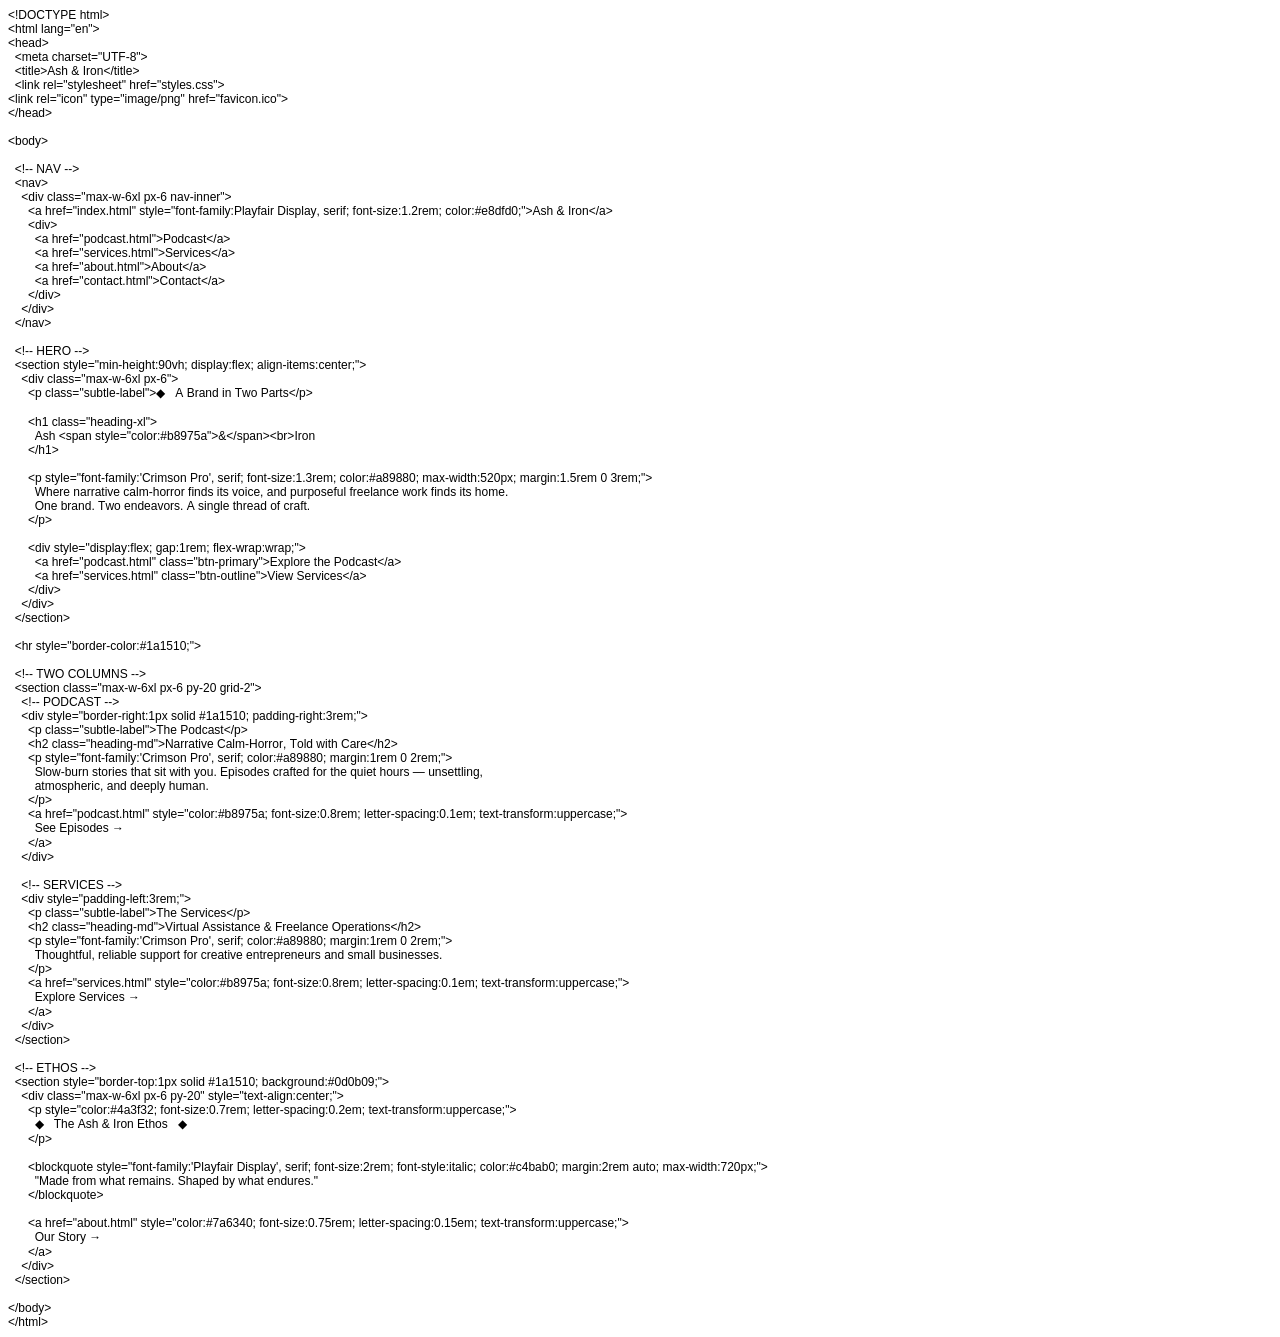
==== Index.html @ 9adea3af "Add files via upload" ====
<!DOCTYPE html PUBLIC "-//W3C//DTD HTML 4.01//EN" "http://www.w3.org/TR/html4/strict.dtd">
<html>
<head>
  <meta http-equiv="Content-Type" content="text/html; charset=utf-8">
  <meta http-equiv="Content-Style-Type" content="text/css">
  <title></title>
  <meta name="Generator" content="Cocoa HTML Writer">
  <meta name="CocoaVersion" content="2685.6">
  <style type="text/css">
    p.p1 {margin: 0.0px 0.0px 0.0px 0.0px; font: 12.0px Helvetica; -webkit-text-stroke: #000000}
    p.p2 {margin: 0.0px 0.0px 0.0px 0.0px; font: 12.0px Helvetica; -webkit-text-stroke: #000000; min-height: 14.0px}
    span.s1 {font-kerning: none}
    span.s2 {font: 12.0px 'Lucida Grande'; font-kerning: none}
  </style>
</head>
<body>
<p class="p1"><span class="s1">&lt;!DOCTYPE html&gt;</span></p>
<p class="p1"><span class="s1">&lt;html lang="en"&gt;</span></p>
<p class="p1"><span class="s1">&lt;head&gt;</span></p>
<p class="p1"><span class="s1"><span class="Apple-converted-space">  </span>&lt;meta charset="UTF-8"&gt;</span></p>
<p class="p1"><span class="s1"><span class="Apple-converted-space">  </span>&lt;title&gt;Ash &amp; Iron&lt;/title&gt;</span></p>
<p class="p1"><span class="s1"><span class="Apple-converted-space">  </span>&lt;link rel="stylesheet" href="styles.css"&gt;</span></p>
<p class="p1"><span class="s1">&lt;link rel="icon" type="image/png" href="favicon.ico"&gt;</span></p>
<p class="p1"><span class="s1">&lt;/head&gt;</span></p>
<p class="p2"><span class="s1"></span><br></p>
<p class="p1"><span class="s1">&lt;body&gt;</span></p>
<p class="p2"><span class="s1"></span><br></p>
<p class="p1"><span class="s1"><span class="Apple-converted-space">  </span>&lt;!-- NAV --&gt;</span></p>
<p class="p1"><span class="s1"><span class="Apple-converted-space">  </span>&lt;nav&gt;</span></p>
<p class="p1"><span class="s1"><span class="Apple-converted-space">    </span>&lt;div class="max-w-6xl px-6 nav-inner"&gt;</span></p>
<p class="p1"><span class="s1"><span class="Apple-converted-space">      </span>&lt;a href="index.html" style="font-family:Playfair Display, serif; font-size:1.2rem; color:#e8dfd0;"&gt;Ash &amp; Iron&lt;/a&gt;</span></p>
<p class="p1"><span class="s1"><span class="Apple-converted-space">      </span>&lt;div&gt;</span></p>
<p class="p1"><span class="s1"><span class="Apple-converted-space">        </span>&lt;a href="podcast.html"&gt;Podcast&lt;/a&gt;</span></p>
<p class="p1"><span class="s1"><span class="Apple-converted-space">        </span>&lt;a href="services.html"&gt;Services&lt;/a&gt;</span></p>
<p class="p1"><span class="s1"><span class="Apple-converted-space">        </span>&lt;a href="about.html"&gt;About&lt;/a&gt;</span></p>
<p class="p1"><span class="s1"><span class="Apple-converted-space">        </span>&lt;a href="contact.html"&gt;Contact&lt;/a&gt;</span></p>
<p class="p1"><span class="s1"><span class="Apple-converted-space">      </span>&lt;/div&gt;</span></p>
<p class="p1"><span class="s1"><span class="Apple-converted-space">    </span>&lt;/div&gt;</span></p>
<p class="p1"><span class="s1"><span class="Apple-converted-space">  </span>&lt;/nav&gt;</span></p>
<p class="p2"><span class="s1"></span><br></p>
<p class="p1"><span class="s1"><span class="Apple-converted-space">  </span>&lt;!-- HERO --&gt;</span></p>
<p class="p1"><span class="s1"><span class="Apple-converted-space">  </span>&lt;section style="min-height:90vh; display:flex; align-items:center;"&gt;</span></p>
<p class="p1"><span class="s1"><span class="Apple-converted-space">    </span>&lt;div class="max-w-6xl px-6"&gt;</span></p>
<p class="p1"><span class="s1"><span class="Apple-converted-space">      </span>&lt;p class="subtle-label"&gt;</span><span class="s2">◆</span><span class="s1"> <span class="Apple-converted-space">  </span>A Brand in Two Parts&lt;/p&gt;</span></p>
<p class="p2"><span class="s1"></span><br></p>
<p class="p1"><span class="s1"><span class="Apple-converted-space">      </span>&lt;h1 class="heading-xl"&gt;</span></p>
<p class="p1"><span class="s1"><span class="Apple-converted-space">        </span>Ash &lt;span style="color:#b8975a"&gt;&amp;&lt;/span&gt;&lt;br&gt;Iron</span></p>
<p class="p1"><span class="s1"><span class="Apple-converted-space">      </span>&lt;/h1&gt;</span></p>
<p class="p2"><span class="s1"></span><br></p>
<p class="p1"><span class="s1"><span class="Apple-converted-space">      </span>&lt;p style="font-family:'Crimson Pro', serif; font-size:1.3rem; color:#a89880; max-width:520px; margin:1.5rem 0 3rem;"&gt;</span></p>
<p class="p1"><span class="s1"><span class="Apple-converted-space">        </span>Where narrative calm-horror finds its voice, and purposeful freelance work finds its home.</span></p>
<p class="p1"><span class="s1"><span class="Apple-converted-space">        </span>One brand. Two endeavors. A single thread of craft.</span></p>
<p class="p1"><span class="s1"><span class="Apple-converted-space">      </span>&lt;/p&gt;</span></p>
<p class="p2"><span class="s1"></span><br></p>
<p class="p1"><span class="s1"><span class="Apple-converted-space">      </span>&lt;div style="display:flex; gap:1rem; flex-wrap:wrap;"&gt;</span></p>
<p class="p1"><span class="s1"><span class="Apple-converted-space">        </span>&lt;a href="podcast.html" class="btn-primary"&gt;Explore the Podcast&lt;/a&gt;</span></p>
<p class="p1"><span class="s1"><span class="Apple-converted-space">        </span>&lt;a href="services.html" class="btn-outline"&gt;View Services&lt;/a&gt;</span></p>
<p class="p1"><span class="s1"><span class="Apple-converted-space">      </span>&lt;/div&gt;</span></p>
<p class="p1"><span class="s1"><span class="Apple-converted-space">    </span>&lt;/div&gt;</span></p>
<p class="p1"><span class="s1"><span class="Apple-converted-space">  </span>&lt;/section&gt;</span></p>
<p class="p2"><span class="s1"></span><br></p>
<p class="p1"><span class="s1"><span class="Apple-converted-space">  </span>&lt;hr style="border-color:#1a1510;"&gt;</span></p>
<p class="p2"><span class="s1"></span><br></p>
<p class="p1"><span class="s1"><span class="Apple-converted-space">  </span>&lt;!-- TWO COLUMNS --&gt;</span></p>
<p class="p1"><span class="s1"><span class="Apple-converted-space">  </span>&lt;section class="max-w-6xl px-6 py-20 grid-2"&gt;</span></p>
<p class="p1"><span class="s1"><span class="Apple-converted-space">    </span>&lt;!-- PODCAST --&gt;</span></p>
<p class="p1"><span class="s1"><span class="Apple-converted-space">    </span>&lt;div style="border-right:1px solid #1a1510; padding-right:3rem;"&gt;</span></p>
<p class="p1"><span class="s1"><span class="Apple-converted-space">      </span>&lt;p class="subtle-label"&gt;The Podcast&lt;/p&gt;</span></p>
<p class="p1"><span class="s1"><span class="Apple-converted-space">      </span>&lt;h2 class="heading-md"&gt;Narrative Calm-Horror, Told with Care&lt;/h2&gt;</span></p>
<p class="p1"><span class="s1"><span class="Apple-converted-space">      </span>&lt;p style="font-family:'Crimson Pro', serif; color:#a89880; margin:1rem 0 2rem;"&gt;</span></p>
<p class="p1"><span class="s1"><span class="Apple-converted-space">        </span>Slow-burn stories that sit with you. Episodes crafted for the quiet hours — unsettling,</span></p>
<p class="p1"><span class="s1"><span class="Apple-converted-space">        </span>atmospheric, and deeply human.</span></p>
<p class="p1"><span class="s1"><span class="Apple-converted-space">      </span>&lt;/p&gt;</span></p>
<p class="p1"><span class="s1"><span class="Apple-converted-space">      </span>&lt;a href="podcast.html" style="color:#b8975a; font-size:0.8rem; letter-spacing:0.1em; text-transform:uppercase;"&gt;</span></p>
<p class="p1"><span class="s1"><span class="Apple-converted-space">        </span>See Episodes </span><span class="s2">→</span></p>
<p class="p1"><span class="s1"><span class="Apple-converted-space">      </span>&lt;/a&gt;</span></p>
<p class="p1"><span class="s1"><span class="Apple-converted-space">    </span>&lt;/div&gt;</span></p>
<p class="p2"><span class="s1"></span><br></p>
<p class="p1"><span class="s1"><span class="Apple-converted-space">    </span>&lt;!-- SERVICES --&gt;</span></p>
<p class="p1"><span class="s1"><span class="Apple-converted-space">    </span>&lt;div style="padding-left:3rem;"&gt;</span></p>
<p class="p1"><span class="s1"><span class="Apple-converted-space">      </span>&lt;p class="subtle-label"&gt;The Services&lt;/p&gt;</span></p>
<p class="p1"><span class="s1"><span class="Apple-converted-space">      </span>&lt;h2 class="heading-md"&gt;Virtual Assistance &amp; Freelance Operations&lt;/h2&gt;</span></p>
<p class="p1"><span class="s1"><span class="Apple-converted-space">      </span>&lt;p style="font-family:'Crimson Pro', serif; color:#a89880; margin:1rem 0 2rem;"&gt;</span></p>
<p class="p1"><span class="s1"><span class="Apple-converted-space">        </span>Thoughtful, reliable support for creative entrepreneurs and small businesses.</span></p>
<p class="p1"><span class="s1"><span class="Apple-converted-space">      </span>&lt;/p&gt;</span></p>
<p class="p1"><span class="s1"><span class="Apple-converted-space">      </span>&lt;a href="services.html" style="color:#b8975a; font-size:0.8rem; letter-spacing:0.1em; text-transform:uppercase;"&gt;</span></p>
<p class="p1"><span class="s1"><span class="Apple-converted-space">        </span>Explore Services </span><span class="s2">→</span></p>
<p class="p1"><span class="s1"><span class="Apple-converted-space">      </span>&lt;/a&gt;</span></p>
<p class="p1"><span class="s1"><span class="Apple-converted-space">    </span>&lt;/div&gt;</span></p>
<p class="p1"><span class="s1"><span class="Apple-converted-space">  </span>&lt;/section&gt;</span></p>
<p class="p2"><span class="s1"></span><br></p>
<p class="p1"><span class="s1"><span class="Apple-converted-space">  </span>&lt;!-- ETHOS --&gt;</span></p>
<p class="p1"><span class="s1"><span class="Apple-converted-space">  </span>&lt;section style="border-top:1px solid #1a1510; background:#0d0b09;"&gt;</span></p>
<p class="p1"><span class="s1"><span class="Apple-converted-space">    </span>&lt;div class="max-w-6xl px-6 py-20" style="text-align:center;"&gt;</span></p>
<p class="p1"><span class="s1"><span class="Apple-converted-space">      </span>&lt;p style="color:#4a3f32; font-size:0.7rem; letter-spacing:0.2em; text-transform:uppercase;"&gt;</span></p>
<p class="p1"><span class="s1"><span class="Apple-converted-space">        </span></span><span class="s2">◆</span><span class="s1"> <span class="Apple-converted-space">  </span>The Ash &amp; Iron Ethos <span class="Apple-converted-space">  </span></span><span class="s2">◆</span></p>
<p class="p1"><span class="s1"><span class="Apple-converted-space">      </span>&lt;/p&gt;</span></p>
<p class="p2"><span class="s1"></span><br></p>
<p class="p1"><span class="s1"><span class="Apple-converted-space">      </span>&lt;blockquote style="font-family:'Playfair Display', serif; font-size:2rem; font-style:italic; color:#c4bab0; margin:2rem auto; max-width:720px;"&gt;</span></p>
<p class="p1"><span class="s1"><span class="Apple-converted-space">        </span>"Made from what remains. Shaped by what endures."</span></p>
<p class="p1"><span class="s1"><span class="Apple-converted-space">      </span>&lt;/blockquote&gt;</span></p>
<p class="p2"><span class="s1"></span><br></p>
<p class="p1"><span class="s1"><span class="Apple-converted-space">      </span>&lt;a href="about.html" style="color:#7a6340; font-size:0.75rem; letter-spacing:0.15em; text-transform:uppercase;"&gt;</span></p>
<p class="p1"><span class="s1"><span class="Apple-converted-space">        </span>Our Story </span><span class="s2">→</span></p>
<p class="p1"><span class="s1"><span class="Apple-converted-space">      </span>&lt;/a&gt;</span></p>
<p class="p1"><span class="s1"><span class="Apple-converted-space">    </span>&lt;/div&gt;</span></p>
<p class="p1"><span class="s1"><span class="Apple-converted-space">  </span>&lt;/section&gt;</span></p>
<p class="p2"><span class="s1"></span><br></p>
<p class="p1"><span class="s1">&lt;/body&gt;</span></p>
<p class="p1"><span class="s1">&lt;/html&gt;</span></p>
</body>
</html>
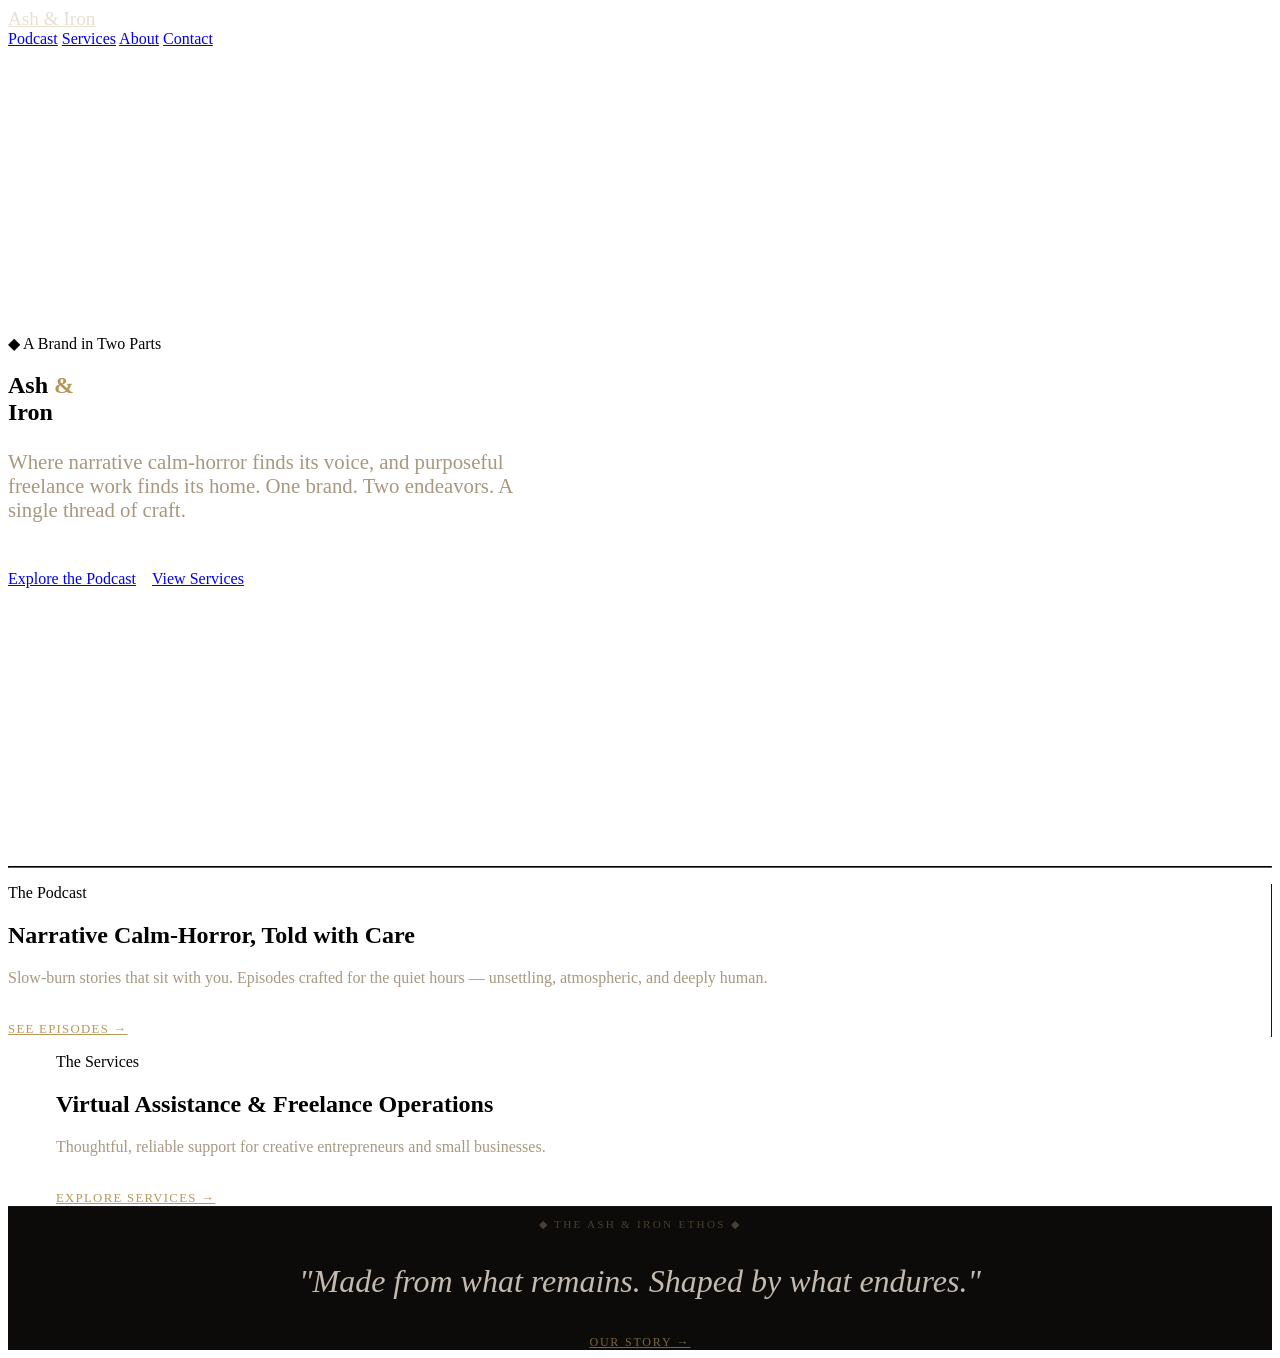
==== commit 6ccf8a55: "Add files via upload" ====
--- a/Index.html
+++ b/Index.html
@@ -1,112 +1,94 @@
-<!DOCTYPE html PUBLIC "-//W3C//DTD HTML 4.01//EN" "http://www.w3.org/TR/html4/strict.dtd">
-<html>
+<!DOCTYPE html>
+<html lang="en">
 <head>
-  <meta http-equiv="Content-Type" content="text/html; charset=utf-8">
-  <meta http-equiv="Content-Style-Type" content="text/css">
-  <title></title>
-  <meta name="Generator" content="Cocoa HTML Writer">
-  <meta name="CocoaVersion" content="2685.6">
-  <style type="text/css">
-    p.p1 {margin: 0.0px 0.0px 0.0px 0.0px; font: 12.0px Helvetica; -webkit-text-stroke: #000000}
-    p.p2 {margin: 0.0px 0.0px 0.0px 0.0px; font: 12.0px Helvetica; -webkit-text-stroke: #000000; min-height: 14.0px}
-    span.s1 {font-kerning: none}
-    span.s2 {font: 12.0px 'Lucida Grande'; font-kerning: none}
-  </style>
+  <meta charset="UTF-8">
+  <title>Ash & Iron</title>
+  <link rel="stylesheet" href="styles.css">
+<link rel="icon" type="image/png" href="favicon.ico">
 </head>
+
 <body>
-<p class="p1"><span class="s1">&lt;!DOCTYPE html&gt;</span></p>
-<p class="p1"><span class="s1">&lt;html lang="en"&gt;</span></p>
-<p class="p1"><span class="s1">&lt;head&gt;</span></p>
-<p class="p1"><span class="s1"><span class="Apple-converted-space">  </span>&lt;meta charset="UTF-8"&gt;</span></p>
-<p class="p1"><span class="s1"><span class="Apple-converted-space">  </span>&lt;title&gt;Ash &amp; Iron&lt;/title&gt;</span></p>
-<p class="p1"><span class="s1"><span class="Apple-converted-space">  </span>&lt;link rel="stylesheet" href="styles.css"&gt;</span></p>
-<p class="p1"><span class="s1">&lt;link rel="icon" type="image/png" href="favicon.ico"&gt;</span></p>
-<p class="p1"><span class="s1">&lt;/head&gt;</span></p>
-<p class="p2"><span class="s1"></span><br></p>
-<p class="p1"><span class="s1">&lt;body&gt;</span></p>
-<p class="p2"><span class="s1"></span><br></p>
-<p class="p1"><span class="s1"><span class="Apple-converted-space">  </span>&lt;!-- NAV --&gt;</span></p>
-<p class="p1"><span class="s1"><span class="Apple-converted-space">  </span>&lt;nav&gt;</span></p>
-<p class="p1"><span class="s1"><span class="Apple-converted-space">    </span>&lt;div class="max-w-6xl px-6 nav-inner"&gt;</span></p>
-<p class="p1"><span class="s1"><span class="Apple-converted-space">      </span>&lt;a href="index.html" style="font-family:Playfair Display, serif; font-size:1.2rem; color:#e8dfd0;"&gt;Ash &amp; Iron&lt;/a&gt;</span></p>
-<p class="p1"><span class="s1"><span class="Apple-converted-space">      </span>&lt;div&gt;</span></p>
-<p class="p1"><span class="s1"><span class="Apple-converted-space">        </span>&lt;a href="podcast.html"&gt;Podcast&lt;/a&gt;</span></p>
-<p class="p1"><span class="s1"><span class="Apple-converted-space">        </span>&lt;a href="services.html"&gt;Services&lt;/a&gt;</span></p>
-<p class="p1"><span class="s1"><span class="Apple-converted-space">        </span>&lt;a href="about.html"&gt;About&lt;/a&gt;</span></p>
-<p class="p1"><span class="s1"><span class="Apple-converted-space">        </span>&lt;a href="contact.html"&gt;Contact&lt;/a&gt;</span></p>
-<p class="p1"><span class="s1"><span class="Apple-converted-space">      </span>&lt;/div&gt;</span></p>
-<p class="p1"><span class="s1"><span class="Apple-converted-space">    </span>&lt;/div&gt;</span></p>
-<p class="p1"><span class="s1"><span class="Apple-converted-space">  </span>&lt;/nav&gt;</span></p>
-<p class="p2"><span class="s1"></span><br></p>
-<p class="p1"><span class="s1"><span class="Apple-converted-space">  </span>&lt;!-- HERO --&gt;</span></p>
-<p class="p1"><span class="s1"><span class="Apple-converted-space">  </span>&lt;section style="min-height:90vh; display:flex; align-items:center;"&gt;</span></p>
-<p class="p1"><span class="s1"><span class="Apple-converted-space">    </span>&lt;div class="max-w-6xl px-6"&gt;</span></p>
-<p class="p1"><span class="s1"><span class="Apple-converted-space">      </span>&lt;p class="subtle-label"&gt;</span><span class="s2">◆</span><span class="s1"> <span class="Apple-converted-space">  </span>A Brand in Two Parts&lt;/p&gt;</span></p>
-<p class="p2"><span class="s1"></span><br></p>
-<p class="p1"><span class="s1"><span class="Apple-converted-space">      </span>&lt;h1 class="heading-xl"&gt;</span></p>
-<p class="p1"><span class="s1"><span class="Apple-converted-space">        </span>Ash &lt;span style="color:#b8975a"&gt;&amp;&lt;/span&gt;&lt;br&gt;Iron</span></p>
-<p class="p1"><span class="s1"><span class="Apple-converted-space">      </span>&lt;/h1&gt;</span></p>
-<p class="p2"><span class="s1"></span><br></p>
-<p class="p1"><span class="s1"><span class="Apple-converted-space">      </span>&lt;p style="font-family:'Crimson Pro', serif; font-size:1.3rem; color:#a89880; max-width:520px; margin:1.5rem 0 3rem;"&gt;</span></p>
-<p class="p1"><span class="s1"><span class="Apple-converted-space">        </span>Where narrative calm-horror finds its voice, and purposeful freelance work finds its home.</span></p>
-<p class="p1"><span class="s1"><span class="Apple-converted-space">        </span>One brand. Two endeavors. A single thread of craft.</span></p>
-<p class="p1"><span class="s1"><span class="Apple-converted-space">      </span>&lt;/p&gt;</span></p>
-<p class="p2"><span class="s1"></span><br></p>
-<p class="p1"><span class="s1"><span class="Apple-converted-space">      </span>&lt;div style="display:flex; gap:1rem; flex-wrap:wrap;"&gt;</span></p>
-<p class="p1"><span class="s1"><span class="Apple-converted-space">        </span>&lt;a href="podcast.html" class="btn-primary"&gt;Explore the Podcast&lt;/a&gt;</span></p>
-<p class="p1"><span class="s1"><span class="Apple-converted-space">        </span>&lt;a href="services.html" class="btn-outline"&gt;View Services&lt;/a&gt;</span></p>
-<p class="p1"><span class="s1"><span class="Apple-converted-space">      </span>&lt;/div&gt;</span></p>
-<p class="p1"><span class="s1"><span class="Apple-converted-space">    </span>&lt;/div&gt;</span></p>
-<p class="p1"><span class="s1"><span class="Apple-converted-space">  </span>&lt;/section&gt;</span></p>
-<p class="p2"><span class="s1"></span><br></p>
-<p class="p1"><span class="s1"><span class="Apple-converted-space">  </span>&lt;hr style="border-color:#1a1510;"&gt;</span></p>
-<p class="p2"><span class="s1"></span><br></p>
-<p class="p1"><span class="s1"><span class="Apple-converted-space">  </span>&lt;!-- TWO COLUMNS --&gt;</span></p>
-<p class="p1"><span class="s1"><span class="Apple-converted-space">  </span>&lt;section class="max-w-6xl px-6 py-20 grid-2"&gt;</span></p>
-<p class="p1"><span class="s1"><span class="Apple-converted-space">    </span>&lt;!-- PODCAST --&gt;</span></p>
-<p class="p1"><span class="s1"><span class="Apple-converted-space">    </span>&lt;div style="border-right:1px solid #1a1510; padding-right:3rem;"&gt;</span></p>
-<p class="p1"><span class="s1"><span class="Apple-converted-space">      </span>&lt;p class="subtle-label"&gt;The Podcast&lt;/p&gt;</span></p>
-<p class="p1"><span class="s1"><span class="Apple-converted-space">      </span>&lt;h2 class="heading-md"&gt;Narrative Calm-Horror, Told with Care&lt;/h2&gt;</span></p>
-<p class="p1"><span class="s1"><span class="Apple-converted-space">      </span>&lt;p style="font-family:'Crimson Pro', serif; color:#a89880; margin:1rem 0 2rem;"&gt;</span></p>
-<p class="p1"><span class="s1"><span class="Apple-converted-space">        </span>Slow-burn stories that sit with you. Episodes crafted for the quiet hours — unsettling,</span></p>
-<p class="p1"><span class="s1"><span class="Apple-converted-space">        </span>atmospheric, and deeply human.</span></p>
-<p class="p1"><span class="s1"><span class="Apple-converted-space">      </span>&lt;/p&gt;</span></p>
-<p class="p1"><span class="s1"><span class="Apple-converted-space">      </span>&lt;a href="podcast.html" style="color:#b8975a; font-size:0.8rem; letter-spacing:0.1em; text-transform:uppercase;"&gt;</span></p>
-<p class="p1"><span class="s1"><span class="Apple-converted-space">        </span>See Episodes </span><span class="s2">→</span></p>
-<p class="p1"><span class="s1"><span class="Apple-converted-space">      </span>&lt;/a&gt;</span></p>
-<p class="p1"><span class="s1"><span class="Apple-converted-space">    </span>&lt;/div&gt;</span></p>
-<p class="p2"><span class="s1"></span><br></p>
-<p class="p1"><span class="s1"><span class="Apple-converted-space">    </span>&lt;!-- SERVICES --&gt;</span></p>
-<p class="p1"><span class="s1"><span class="Apple-converted-space">    </span>&lt;div style="padding-left:3rem;"&gt;</span></p>
-<p class="p1"><span class="s1"><span class="Apple-converted-space">      </span>&lt;p class="subtle-label"&gt;The Services&lt;/p&gt;</span></p>
-<p class="p1"><span class="s1"><span class="Apple-converted-space">      </span>&lt;h2 class="heading-md"&gt;Virtual Assistance &amp; Freelance Operations&lt;/h2&gt;</span></p>
-<p class="p1"><span class="s1"><span class="Apple-converted-space">      </span>&lt;p style="font-family:'Crimson Pro', serif; color:#a89880; margin:1rem 0 2rem;"&gt;</span></p>
-<p class="p1"><span class="s1"><span class="Apple-converted-space">        </span>Thoughtful, reliable support for creative entrepreneurs and small businesses.</span></p>
-<p class="p1"><span class="s1"><span class="Apple-converted-space">      </span>&lt;/p&gt;</span></p>
-<p class="p1"><span class="s1"><span class="Apple-converted-space">      </span>&lt;a href="services.html" style="color:#b8975a; font-size:0.8rem; letter-spacing:0.1em; text-transform:uppercase;"&gt;</span></p>
-<p class="p1"><span class="s1"><span class="Apple-converted-space">        </span>Explore Services </span><span class="s2">→</span></p>
-<p class="p1"><span class="s1"><span class="Apple-converted-space">      </span>&lt;/a&gt;</span></p>
-<p class="p1"><span class="s1"><span class="Apple-converted-space">    </span>&lt;/div&gt;</span></p>
-<p class="p1"><span class="s1"><span class="Apple-converted-space">  </span>&lt;/section&gt;</span></p>
-<p class="p2"><span class="s1"></span><br></p>
-<p class="p1"><span class="s1"><span class="Apple-converted-space">  </span>&lt;!-- ETHOS --&gt;</span></p>
-<p class="p1"><span class="s1"><span class="Apple-converted-space">  </span>&lt;section style="border-top:1px solid #1a1510; background:#0d0b09;"&gt;</span></p>
-<p class="p1"><span class="s1"><span class="Apple-converted-space">    </span>&lt;div class="max-w-6xl px-6 py-20" style="text-align:center;"&gt;</span></p>
-<p class="p1"><span class="s1"><span class="Apple-converted-space">      </span>&lt;p style="color:#4a3f32; font-size:0.7rem; letter-spacing:0.2em; text-transform:uppercase;"&gt;</span></p>
-<p class="p1"><span class="s1"><span class="Apple-converted-space">        </span></span><span class="s2">◆</span><span class="s1"> <span class="Apple-converted-space">  </span>The Ash &amp; Iron Ethos <span class="Apple-converted-space">  </span></span><span class="s2">◆</span></p>
-<p class="p1"><span class="s1"><span class="Apple-converted-space">      </span>&lt;/p&gt;</span></p>
-<p class="p2"><span class="s1"></span><br></p>
-<p class="p1"><span class="s1"><span class="Apple-converted-space">      </span>&lt;blockquote style="font-family:'Playfair Display', serif; font-size:2rem; font-style:italic; color:#c4bab0; margin:2rem auto; max-width:720px;"&gt;</span></p>
-<p class="p1"><span class="s1"><span class="Apple-converted-space">        </span>"Made from what remains. Shaped by what endures."</span></p>
-<p class="p1"><span class="s1"><span class="Apple-converted-space">      </span>&lt;/blockquote&gt;</span></p>
-<p class="p2"><span class="s1"></span><br></p>
-<p class="p1"><span class="s1"><span class="Apple-converted-space">      </span>&lt;a href="about.html" style="color:#7a6340; font-size:0.75rem; letter-spacing:0.15em; text-transform:uppercase;"&gt;</span></p>
-<p class="p1"><span class="s1"><span class="Apple-converted-space">        </span>Our Story </span><span class="s2">→</span></p>
-<p class="p1"><span class="s1"><span class="Apple-converted-space">      </span>&lt;/a&gt;</span></p>
-<p class="p1"><span class="s1"><span class="Apple-converted-space">    </span>&lt;/div&gt;</span></p>
-<p class="p1"><span class="s1"><span class="Apple-converted-space">  </span>&lt;/section&gt;</span></p>
-<p class="p2"><span class="s1"></span><br></p>
-<p class="p1"><span class="s1">&lt;/body&gt;</span></p>
-<p class="p1"><span class="s1">&lt;/html&gt;</span></p>
+
+  <!-- NAV -->
+  <nav>
+    <div class="max-w-6xl px-6 nav-inner">
+      <a href="index.html" style="font-family:Playfair Display, serif; font-size:1.2rem; color:#e8dfd0;">Ash & Iron</a>
+      <div>
+        <a href="podcast.html">Podcast</a>
+        <a href="services.html">Services</a>
+        <a href="about.html">About</a>
+        <a href="contact.html">Contact</a>
+      </div>
+    </div>
+  </nav>
+
+  <!-- HERO -->
+  <section style="min-height:90vh; display:flex; align-items:center;">
+    <div class="max-w-6xl px-6">
+      <p class="subtle-label">◆   A Brand in Two Parts</p>
+
+      <h1 class="heading-xl">
+        Ash <span style="color:#b8975a">&</span><br>Iron
+      </h1>
+
+      <p style="font-family:'Crimson Pro', serif; font-size:1.3rem; color:#a89880; max-width:520px; margin:1.5rem 0 3rem;">
+        Where narrative calm-horror finds its voice, and purposeful freelance work finds its home.
+        One brand. Two endeavors. A single thread of craft.
+      </p>
+
+      <div style="display:flex; gap:1rem; flex-wrap:wrap;">
+        <a href="podcast.html" class="btn-primary">Explore the Podcast</a>
+        <a href="services.html" class="btn-outline">View Services</a>
+      </div>
+    </div>
+  </section>
+
+  <hr style="border-color:#1a1510;">
+
+  <!-- TWO COLUMNS -->
+  <section class="max-w-6xl px-6 py-20 grid-2">
+    <!-- PODCAST -->
+    <div style="border-right:1px solid #1a1510; padding-right:3rem;">
+      <p class="subtle-label">The Podcast</p>
+      <h2 class="heading-md">Narrative Calm-Horror, Told with Care</h2>
+      <p style="font-family:'Crimson Pro', serif; color:#a89880; margin:1rem 0 2rem;">
+        Slow-burn stories that sit with you. Episodes crafted for the quiet hours — unsettling,
+        atmospheric, and deeply human.
+      </p>
+      <a href="podcast.html" style="color:#b8975a; font-size:0.8rem; letter-spacing:0.1em; text-transform:uppercase;">
+        See Episodes →
+      </a>
+    </div>
+
+    <!-- SERVICES -->
+    <div style="padding-left:3rem;">
+      <p class="subtle-label">The Services</p>
+      <h2 class="heading-md">Virtual Assistance & Freelance Operations</h2>
+      <p style="font-family:'Crimson Pro', serif; color:#a89880; margin:1rem 0 2rem;">
+        Thoughtful, reliable support for creative entrepreneurs and small businesses.
+      </p>
+      <a href="services.html" style="color:#b8975a; font-size:0.8rem; letter-spacing:0.1em; text-transform:uppercase;">
+        Explore Services →
+      </a>
+    </div>
+  </section>
+
+  <!-- ETHOS -->
+  <section style="border-top:1px solid #1a1510; background:#0d0b09;">
+    <div class="max-w-6xl px-6 py-20" style="text-align:center;">
+      <p style="color:#4a3f32; font-size:0.7rem; letter-spacing:0.2em; text-transform:uppercase;">
+        ◆   The Ash & Iron Ethos   ◆
+      </p>
+
+      <blockquote style="font-family:'Playfair Display', serif; font-size:2rem; font-style:italic; color:#c4bab0; margin:2rem auto; max-width:720px;">
+        "Made from what remains. Shaped by what endures."
+      </blockquote>
+
+      <a href="about.html" style="color:#7a6340; font-size:0.75rem; letter-spacing:0.15em; text-transform:uppercase;">
+        Our Story →
+      </a>
+    </div>
+  </section>
+
 </body>
 </html>
